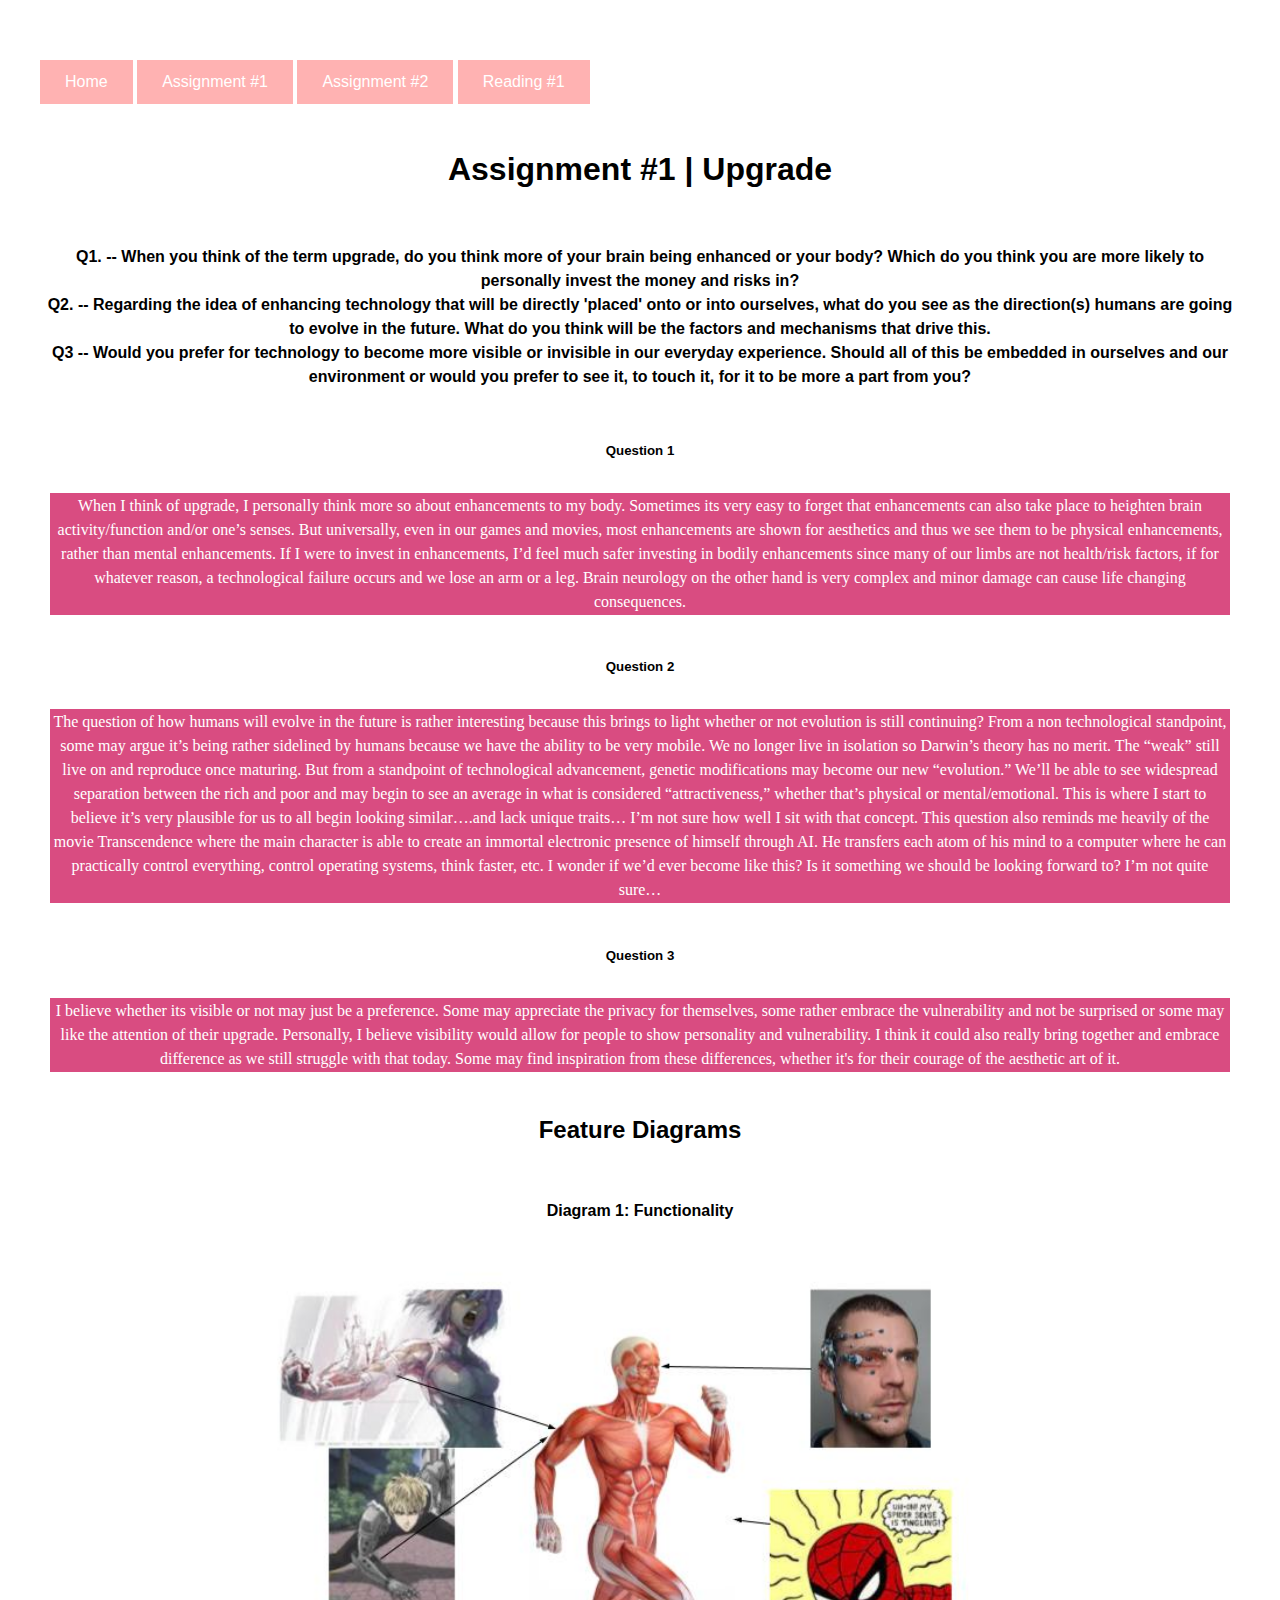
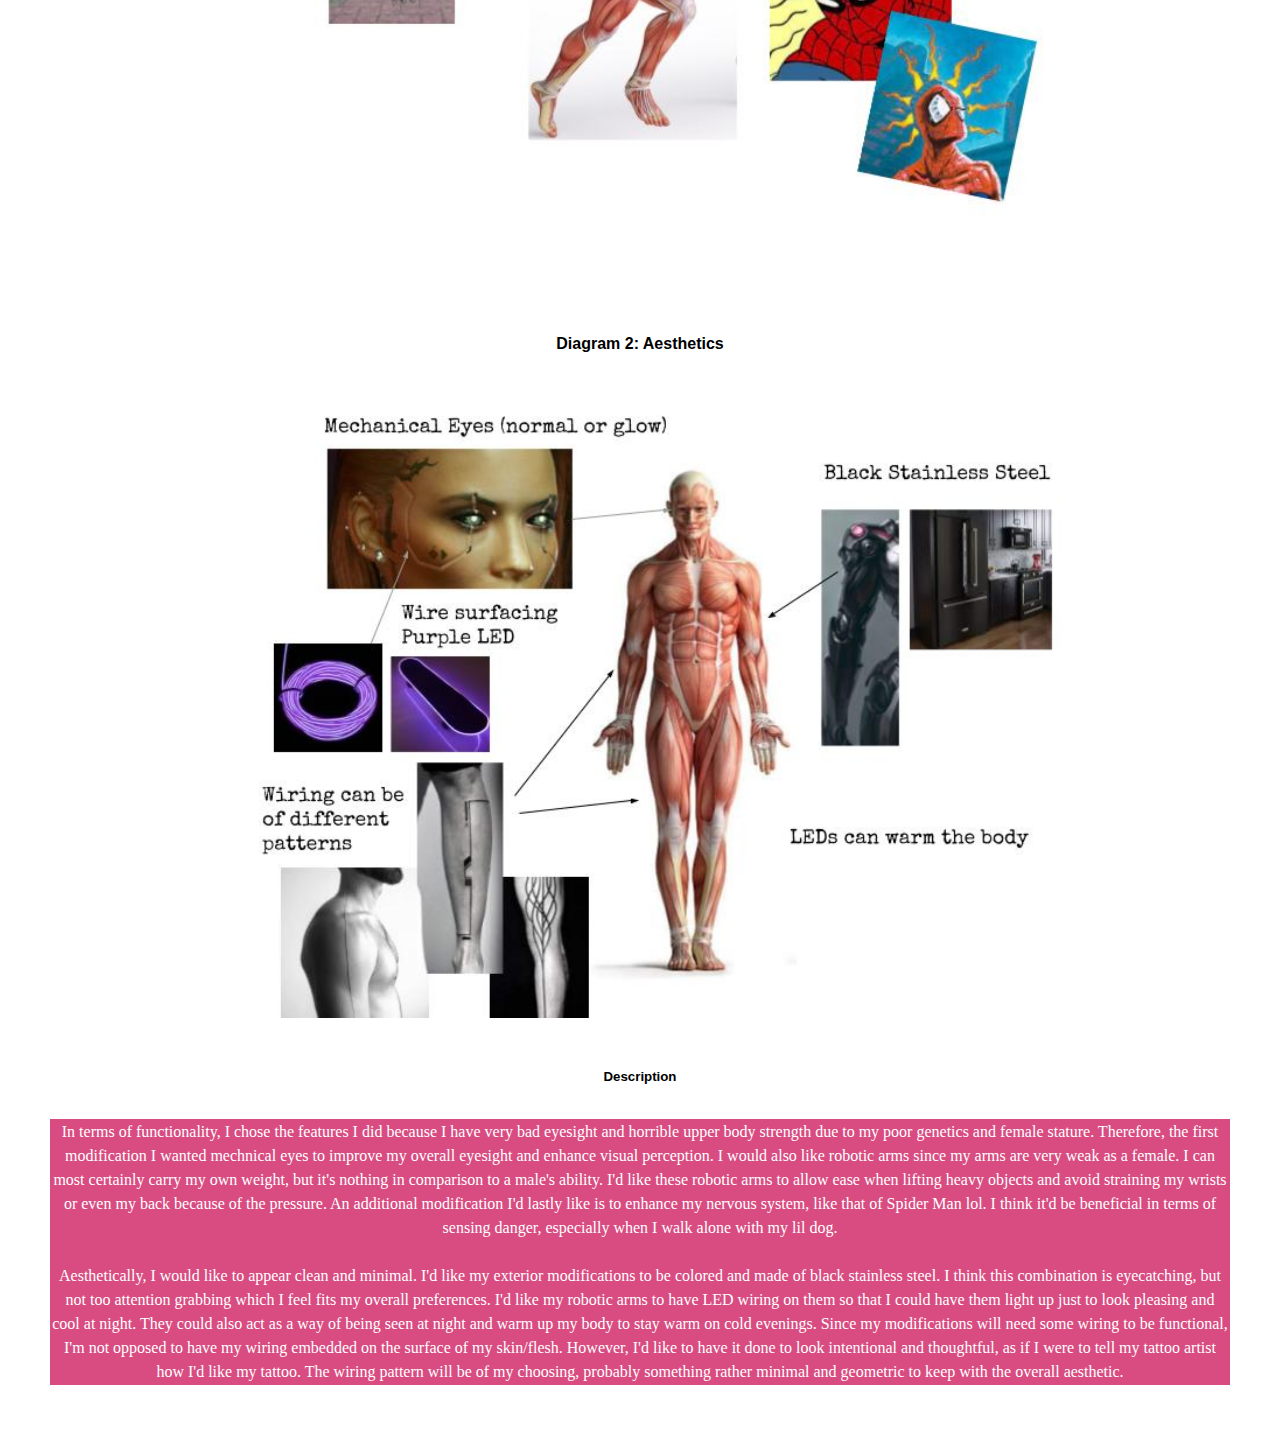
==== a1.html @ e93573c2 "Art 106 Website" ====
<!DOCTYPE html>
<html>

<head>
  <meta charset="utf-8">
  <title>Art 103 | Assignment #1 | Upgrade </title>
  <link rel="stylesheet" type="text/css" href="main.css">
</head>

<body>
  <a href="index.html"> Home </a>
  <a href="a1.html"> Assignment #1 </a>
  <a href="a2.html"> Assignment #2 </a>
  <a href="r1.html"> Reading #1 </a>

  <h1>Assignment #1 | Upgrade</h1>


  <h4>Q1. -- When you think of the term upgrade, do you think more of your brain being enhanced or your body? Which do you think you are more likely to personally invest the money and risks in?<br>
  Q2. -- Regarding the idea of enhancing technology that will be directly 'placed' onto or into ourselves, what do you see as the direction(s) humans are going to evolve in the future. What do you think will be the factors and mechanisms that drive this.<br>
  Q3 -- Would you prefer for technology to become more visible or invisible in our everyday experience. Should all of this be embedded in ourselves and our environment or would you prefer to see it, to touch it, for it to be more a part from you? <br>
</h4>


<h5>Question 1</h5>
<p>	When I think of upgrade, I personally think more so about enhancements to my body. Sometimes its very easy to forget that enhancements can also take place to heighten brain activity/function and/or one’s senses. But universally, even in our games and movies, most enhancements are shown for aesthetics and thus we see them to be physical enhancements, rather than mental enhancements. If I were to invest in enhancements, I’d feel much safer investing in bodily enhancements since many of our limbs are not health/risk factors, if for whatever reason, a technological failure occurs and we lose an arm or a leg. Brain neurology on the other hand is very complex and minor damage can cause life changing consequences.
</p>

<h5>Question 2</h5>
<p>The question of how humans will evolve in the future is rather interesting because this brings to light whether or not evolution is still continuing? From a non technological standpoint, some may argue it’s being rather sidelined by humans because we have the ability to be very mobile. We no longer live in isolation so Darwin’s theory has no merit. The “weak” still live on and reproduce once maturing. But from a standpoint of technological advancement, genetic modifications may become our new “evolution.” We’ll be able to see widespread separation between the rich and poor and may begin to see an average in what is considered “attractiveness,” whether that’s physical or mental/emotional. This is where I start to believe it’s very plausible for us to all begin looking similar….and lack unique traits… I’m not sure how well I sit with that concept. This question also reminds me heavily of the movie Transcendence where the main character is able to create an immortal electronic presence of himself through AI. He transfers each atom of his mind to a computer where he can practically control everything, control operating systems, think faster, etc. I wonder if we’d ever become like this? Is it something we should be looking forward to? I’m not quite sure…
</p>

<h5>Question 3</h5>
<p>I believe whether its visible or not may just be a preference. Some may appreciate the privacy for themselves, some rather embrace the vulnerability and not be surprised or some may like the attention of their upgrade. Personally, I believe visibility would allow for people to show personality and vulnerability. I think it could also really bring together and embrace difference as we still struggle with that today. Some may find inspiration from these differences, whether it's for their courage of the aesthetic art of it.
</p>


<h2>Feature Diagrams</h2>
<h4>Diagram 1: Functionality </h4>
<img src="Images/a1_funct.jpg" alt="Diagram 1: Functionality" style="width:70%; padding-left: 200px">
<h4>Diagram 2: Aesthetics </h4>
<img src="Images/a1_aesth.jpg" alt="Diagram 2: Aesthetics" style="width:70%; padding-left: 200px">



<h5>Description</h5>
<p>In terms of functionality, I chose the features I did because I have very bad eyesight and horrible upper body strength due to my poor genetics and female stature. Therefore, the first modification I wanted mechnical eyes to improve my overall eyesight and enhance visual perception. I would also like robotic arms since my arms are very weak as a female. I can most certainly carry my own weight, but it's nothing in comparison to a male's ability. I'd like these robotic arms to allow ease when lifting heavy objects and avoid straining my wrists or even my back because of the pressure. An additional modification I'd lastly like is to enhance my nervous system, like that of Spider Man lol. I think it'd be beneficial in terms of sensing danger, especially when I walk alone with my lil dog. <br><br> Aesthetically, I would like to appear clean and minimal. I'd like my exterior modifications to be colored and made of black stainless steel. I think this combination is eyecatching, but not too attention grabbing which I feel fits my overall preferences. I'd like my robotic arms to have LED wiring on them so that I could have them light up just to look pleasing and cool at night. They could also act as a way of being seen at night and warm up my body to stay warm on cold evenings. Since my modifications will need some wiring to be functional, I'm not opposed to have my wiring embedded on the surface of my skin/flesh. However, I'd like to have it done to look intentional and thoughtful, as if I were to tell my tattoo artist how I'd like my tattoo. The wiring pattern will be of my choosing, probably something rather minimal and geometric to keep with the overall aesthetic.   </p>

</body>
---- main.css ----
body {
  margin: 30px auto;
  max-width: 1200px;
  font-family: "Helvetica", "Arial", sans-serif;
  line-height: 1.5;
  padding: 30px 20px;
  background-image: url("Images/waterbubbles.jpeg");
  background-repeat: no-repeat;
  background-size: cover;
}

h1, h2, h3, h4, h5, h6{
  padding: 20px 0px 10px 0px;
  text-align: center;
}


p{
  margin: 10px;
  padding: 1px;
  border 2px double;
  background-color: rgba(201, 0, 76, 0.7);
  font-family: "Amatic SC";
  text-align: center;
  color: white;
}



a:link, a:visited {
  background-color: rgba(255, 0, 0, 0.3);
  color: white;
  padding: 10px 25px;
  text-align: center;
  text-decoration: none;
  display: inline-block;
}

a:hover, a:active {
  background-color: rgba(260, 0, 0, 0.7);
}

.centerlink{
  display:block;
  text-align: center;
  padding-bottom: 2%;
}

.center {
  display: block;
  margin-left: auto;
  margin-right: auto;
  width: 50%;
}

/* Three image containers (use 25% for four, and 50% for two, etc) */
.column {
  float: left;
  width: 33.33%;
  padding: 5px;
}

/* Clear floats after image containers */
.row::after {
  content: "";
  clear: both;
  display: table;
}
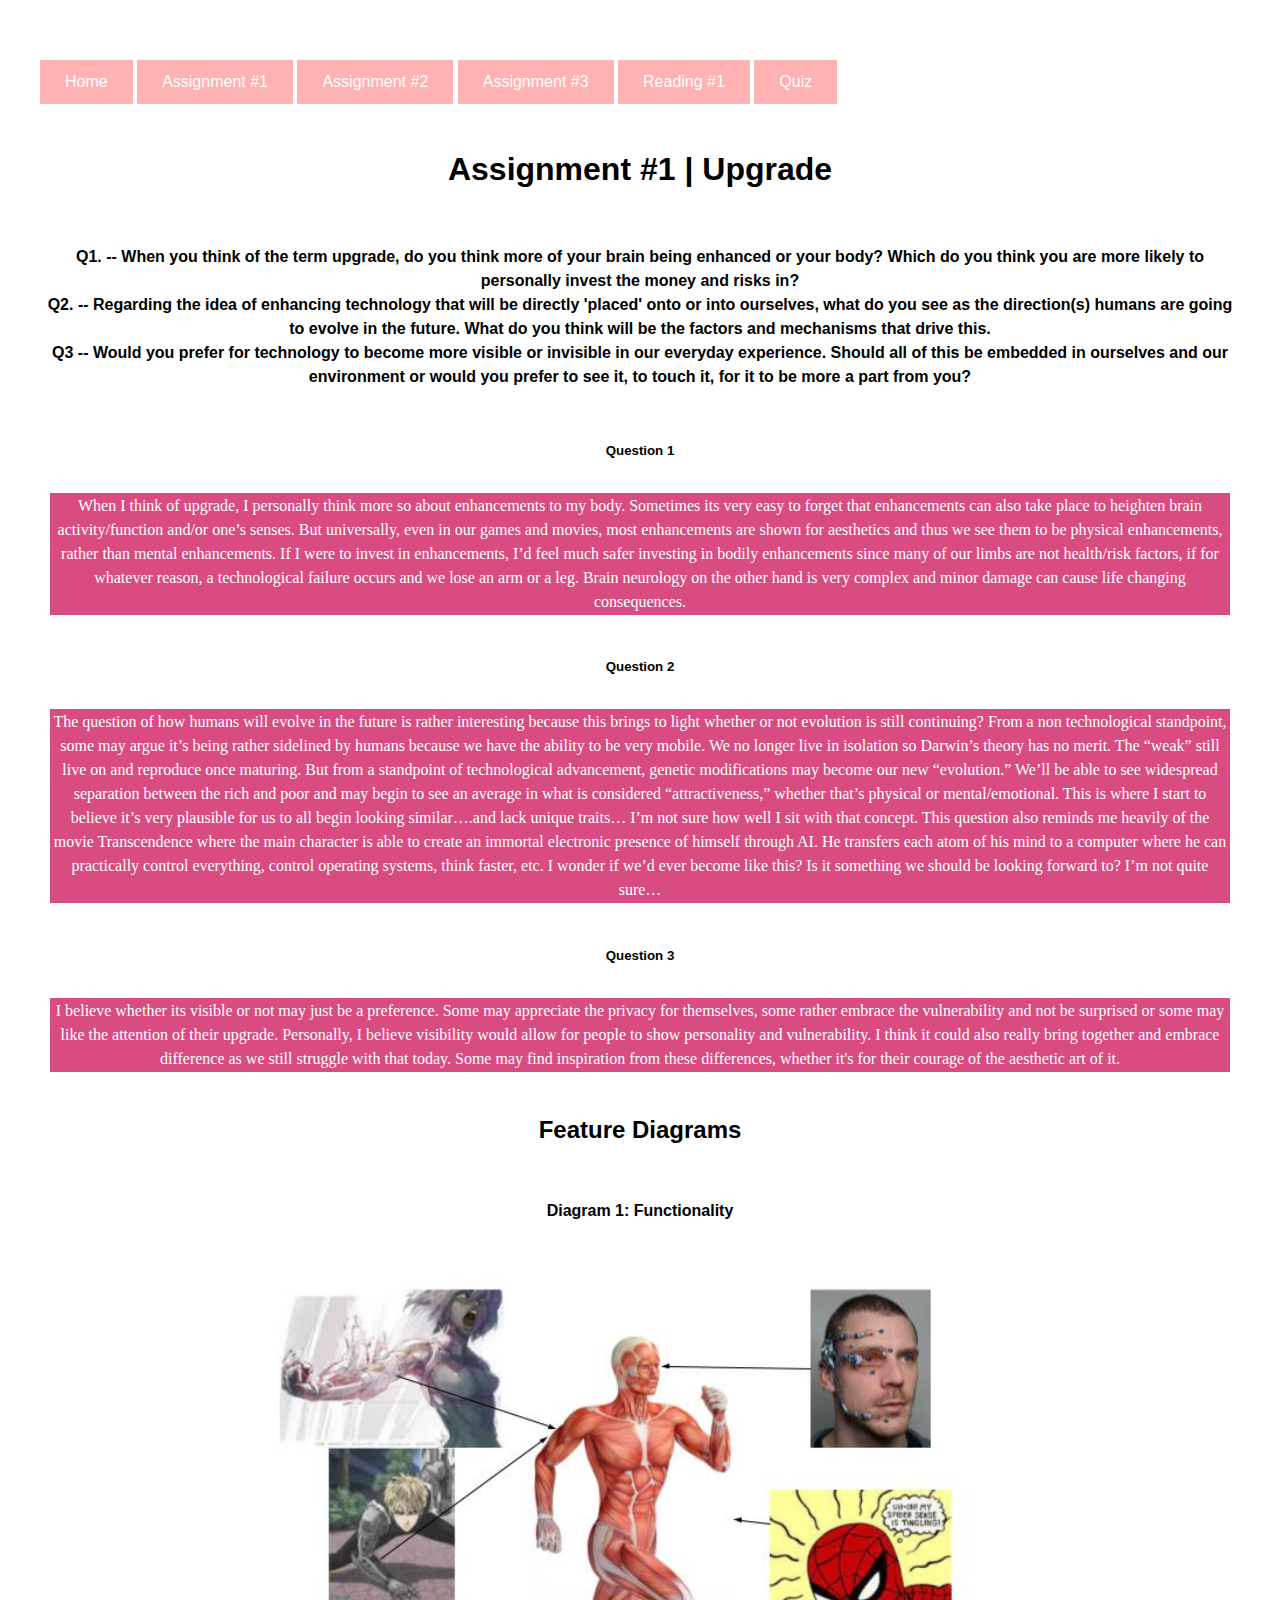
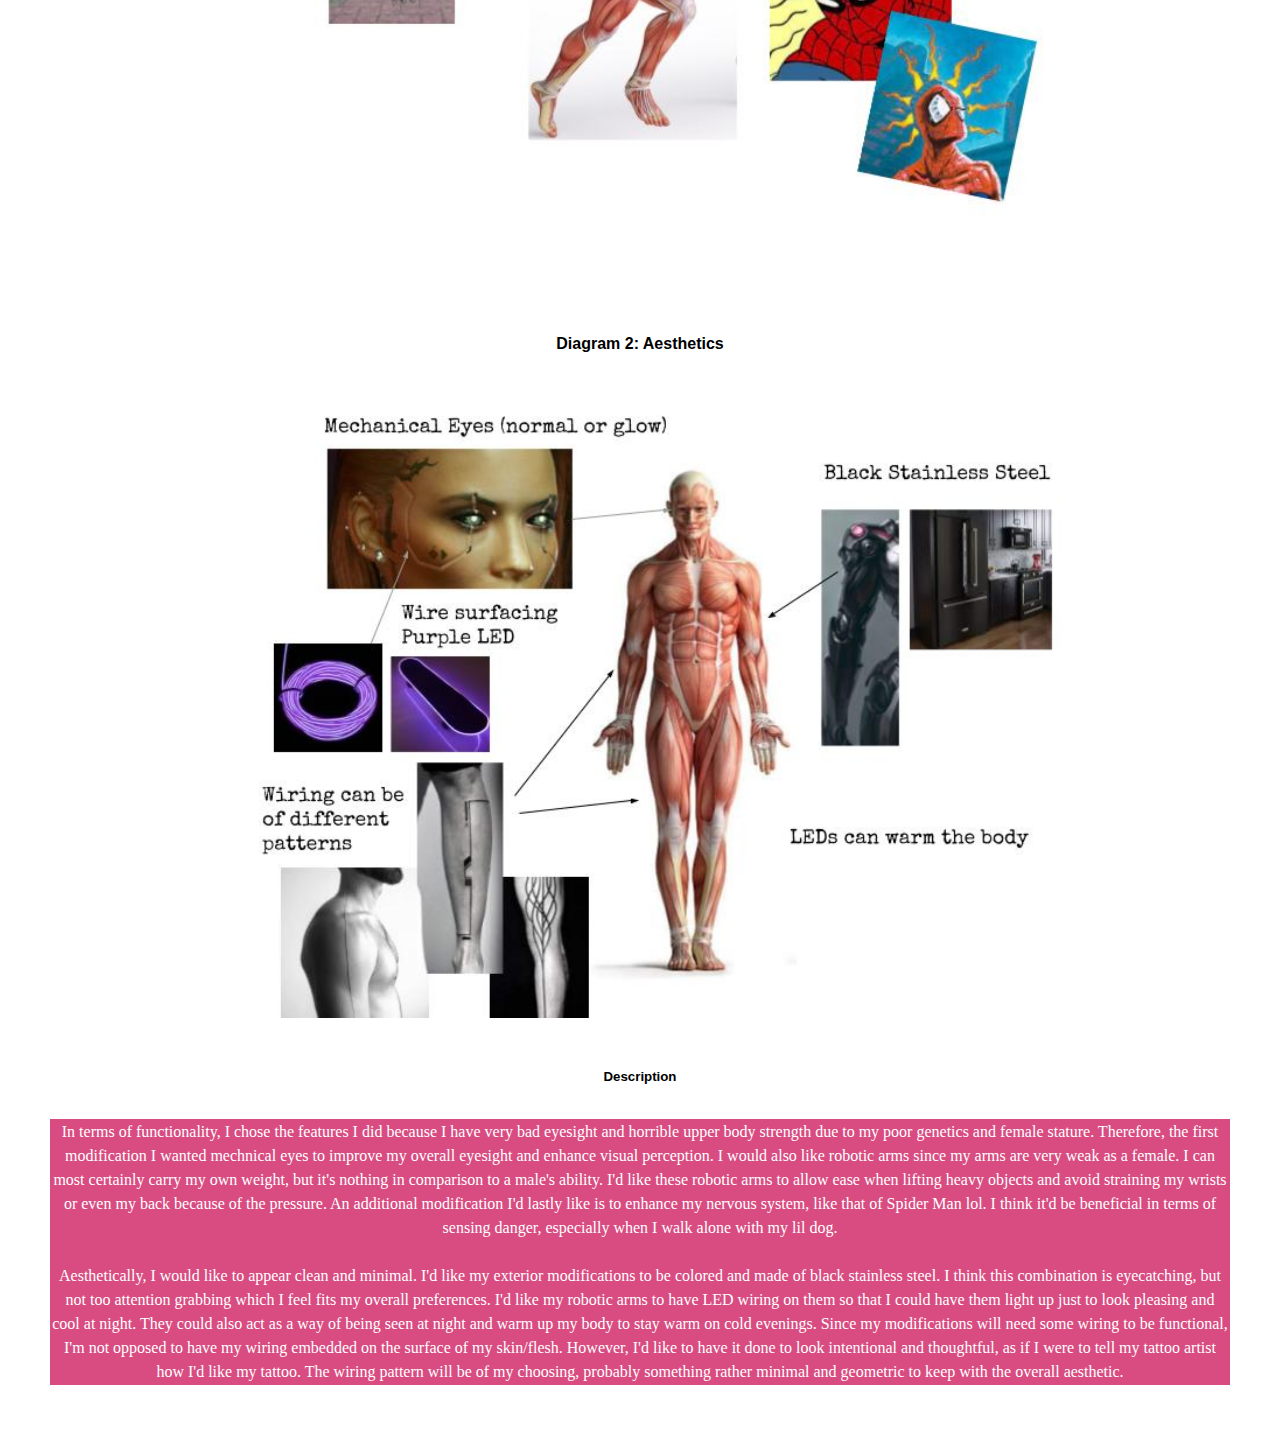
==== commit 7e970247: "update all htmls and add quiz and box html" ====
--- a/a1.html
+++ b/a1.html
@@ -3,7 +3,7 @@
 
 <head>
   <meta charset="utf-8">
-  <title>Art 103 | Assignment #1 | Upgrade </title>
+  <title>Art 106 | Assignment #1 | Upgrade </title>
   <link rel="stylesheet" type="text/css" href="main.css">
 </head>
 
@@ -11,7 +11,10 @@
   <a href="index.html"> Home </a>
   <a href="a1.html"> Assignment #1 </a>
   <a href="a2.html"> Assignment #2 </a>
+  <a href="box.html">Assignment #3</a>
   <a href="r1.html"> Reading #1 </a>
+  <a href="quiz.html">Quiz</a>
+
 
   <h1>Assignment #1 | Upgrade</h1>
 
@@ -20,6 +23,8 @@
   Q2. -- Regarding the idea of enhancing technology that will be directly 'placed' onto or into ourselves, what do you see as the direction(s) humans are going to evolve in the future. What do you think will be the factors and mechanisms that drive this.<br>
   Q3 -- Would you prefer for technology to become more visible or invisible in our everyday experience. Should all of this be embedded in ourselves and our environment or would you prefer to see it, to touch it, for it to be more a part from you? <br>
 </h4>
+
+
 
 
 <h5>Question 1</h5>
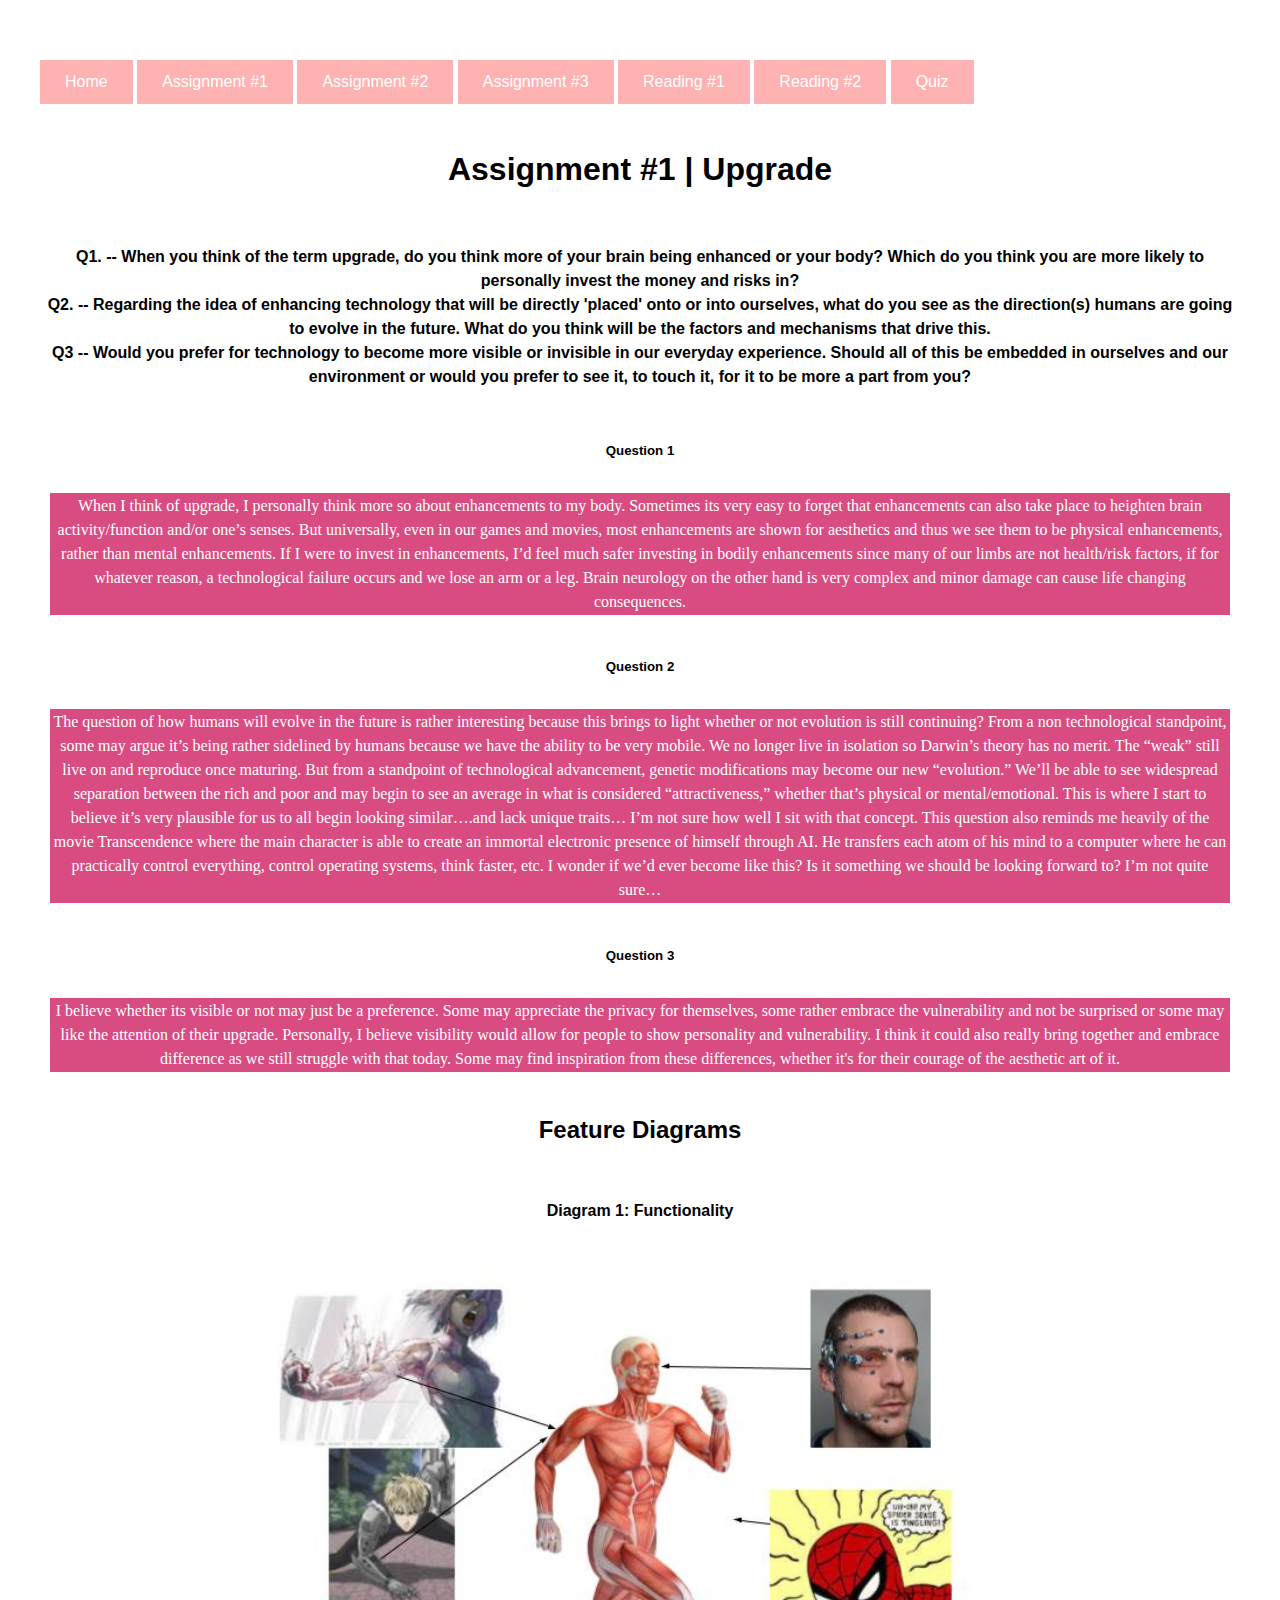
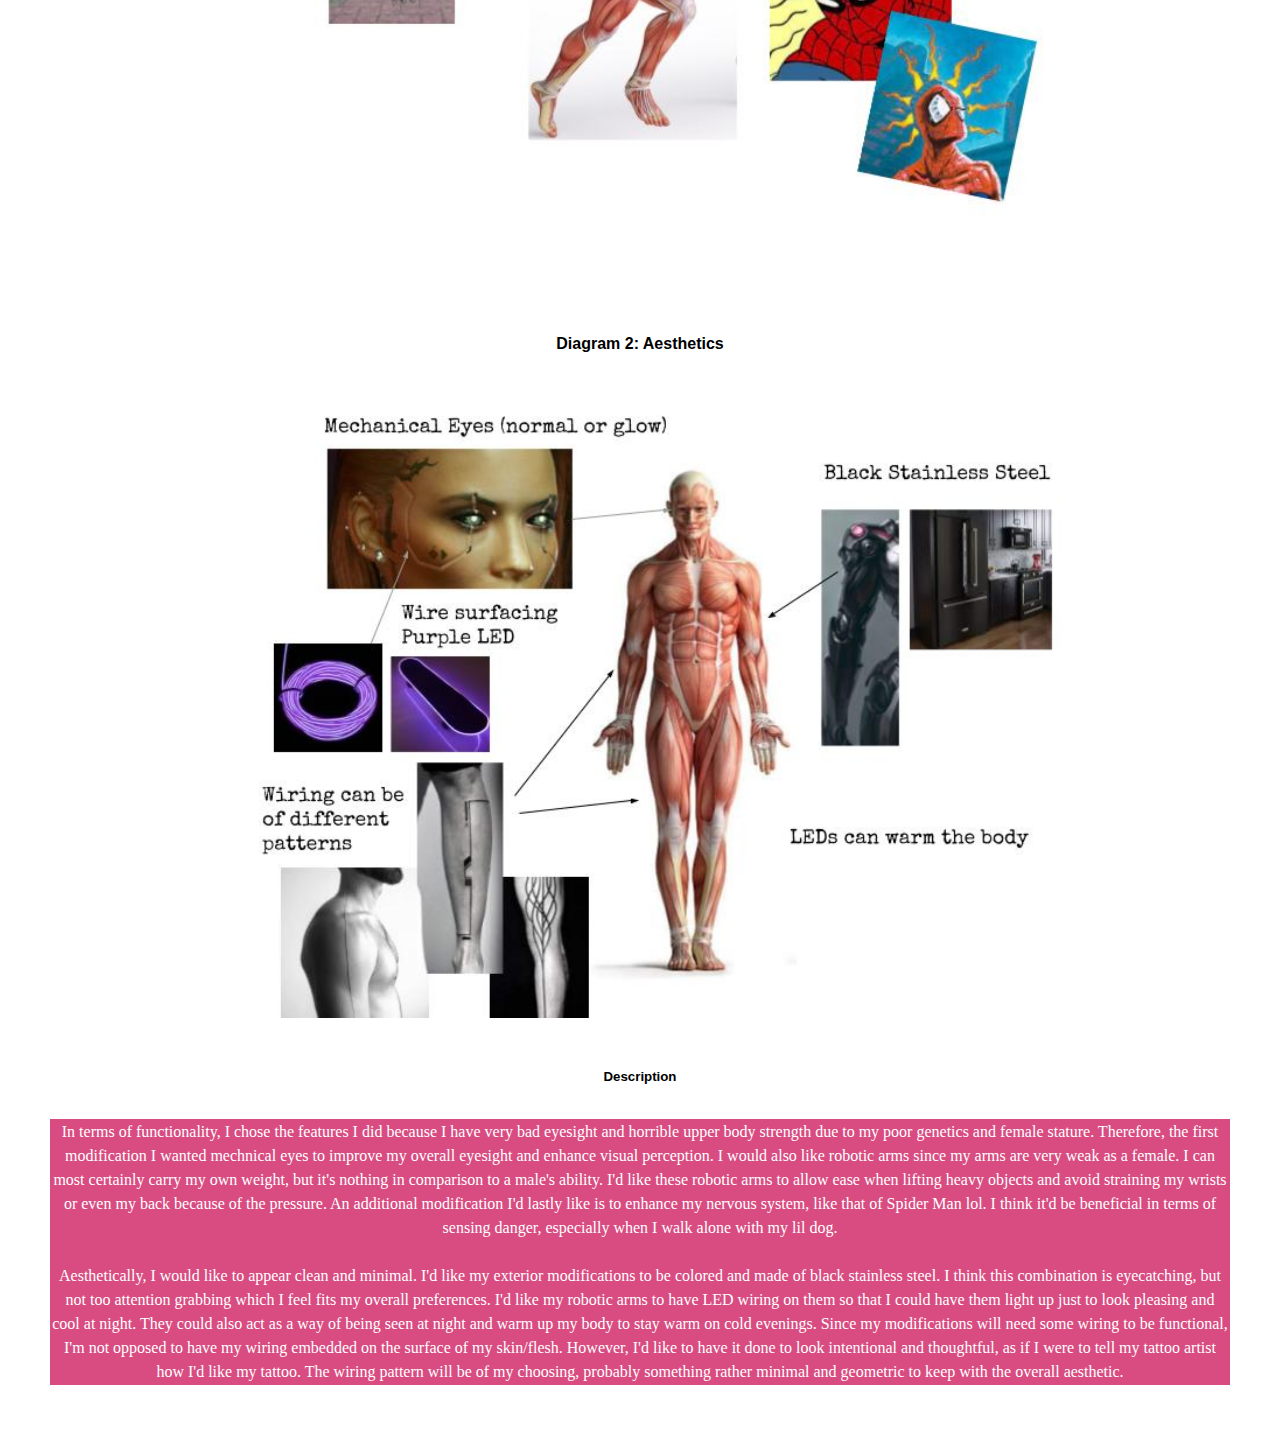
==== commit 6e641a88: "update" ====
--- a/a1.html
+++ b/a1.html
@@ -13,6 +13,7 @@
   <a href="a2.html"> Assignment #2 </a>
   <a href="box.html">Assignment #3</a>
   <a href="r1.html"> Reading #1 </a>
+  <a href="r2.html"> Reading #2 </a>
   <a href="quiz.html">Quiz</a>
 
 
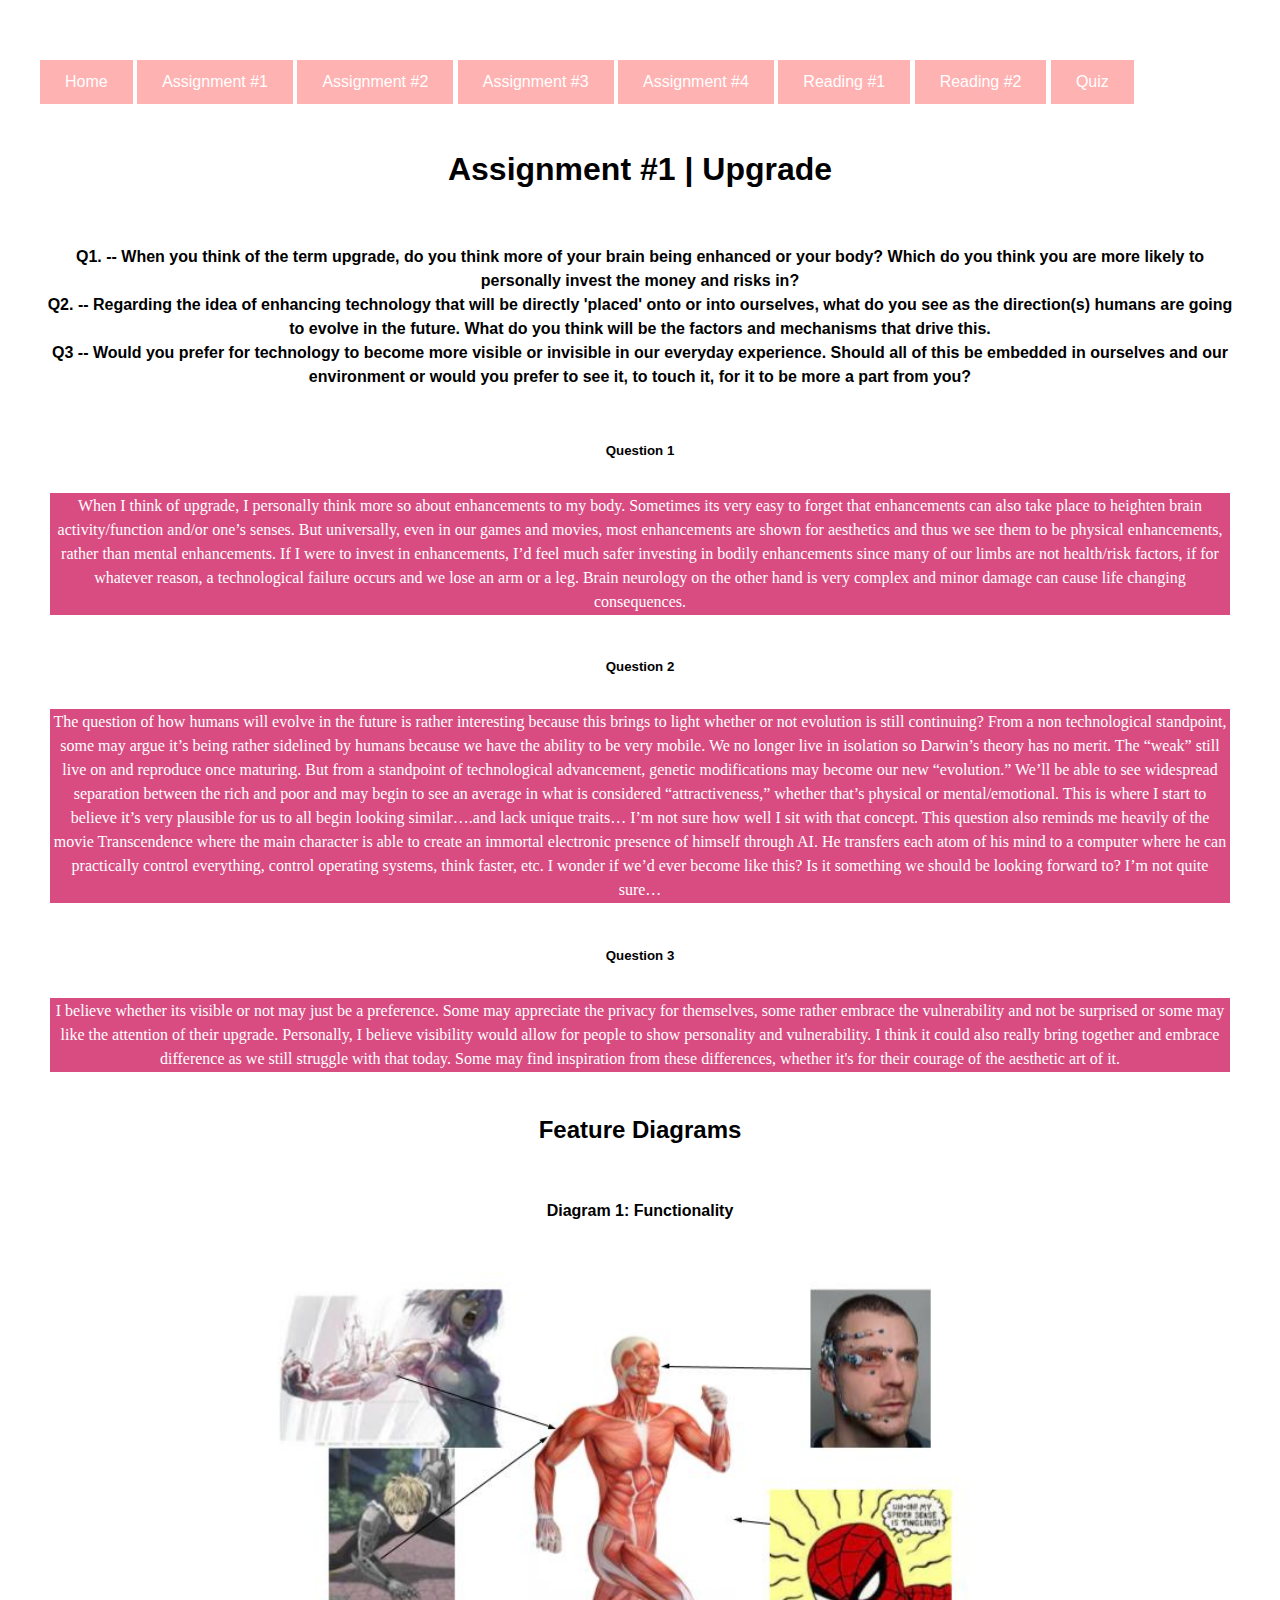
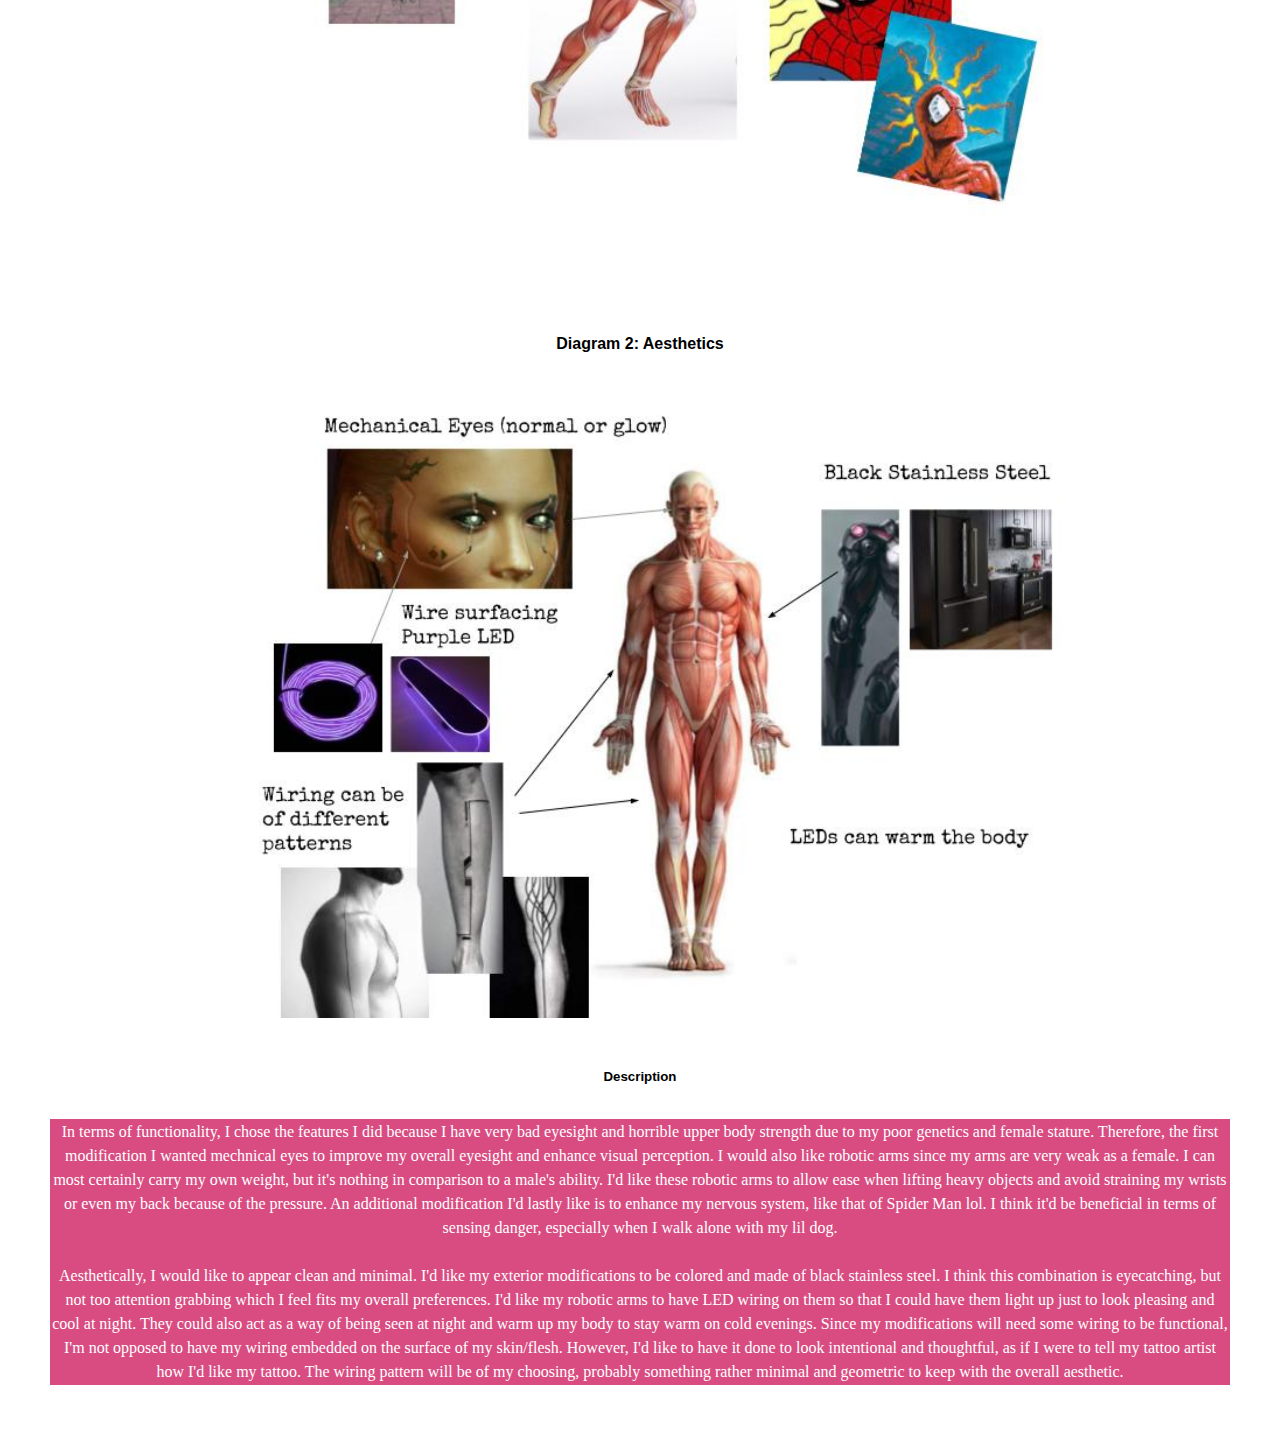
==== commit 76746c01: "update all other htmls and add serial.html" ====
--- a/a1.html
+++ b/a1.html
@@ -12,6 +12,7 @@
   <a href="a1.html"> Assignment #1 </a>
   <a href="a2.html"> Assignment #2 </a>
   <a href="box.html">Assignment #3</a>
+  <a href="serial.html">Assignment #4</a>
   <a href="r1.html"> Reading #1 </a>
   <a href="r2.html"> Reading #2 </a>
   <a href="quiz.html">Quiz</a>
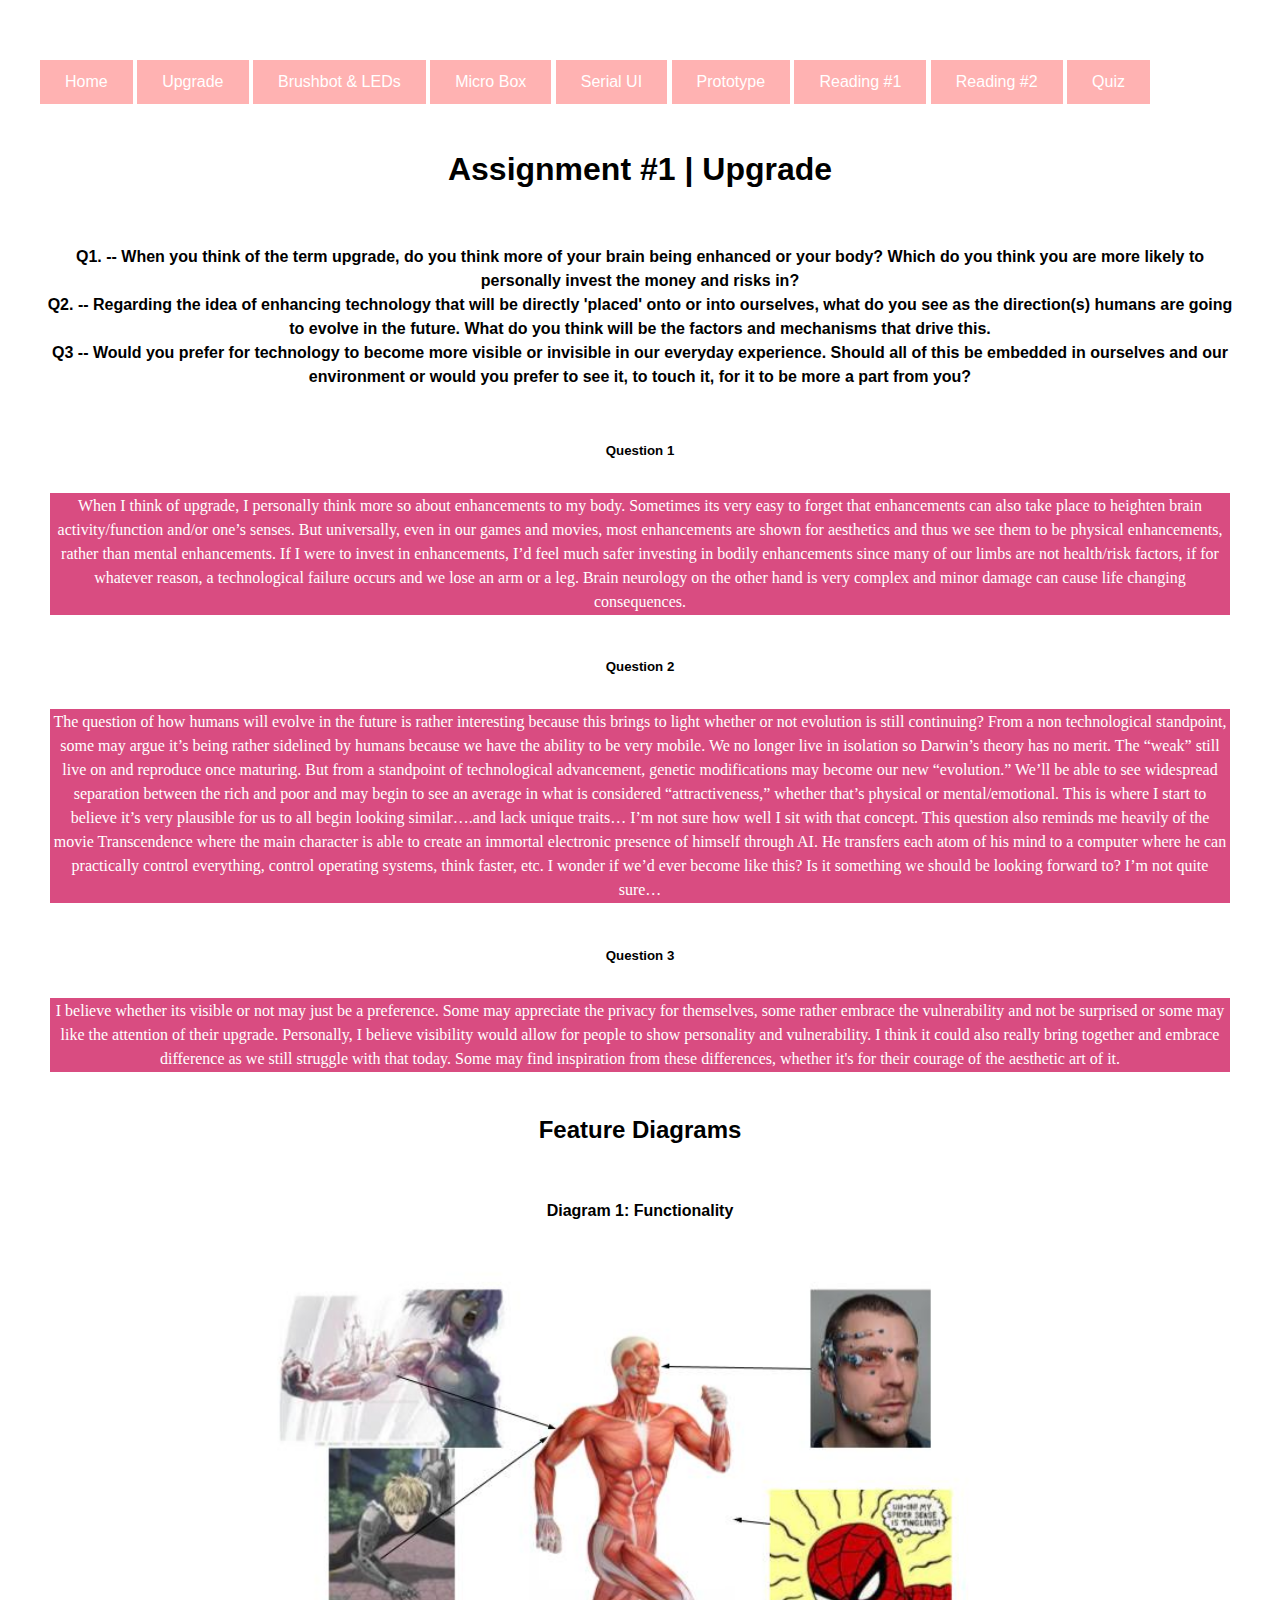
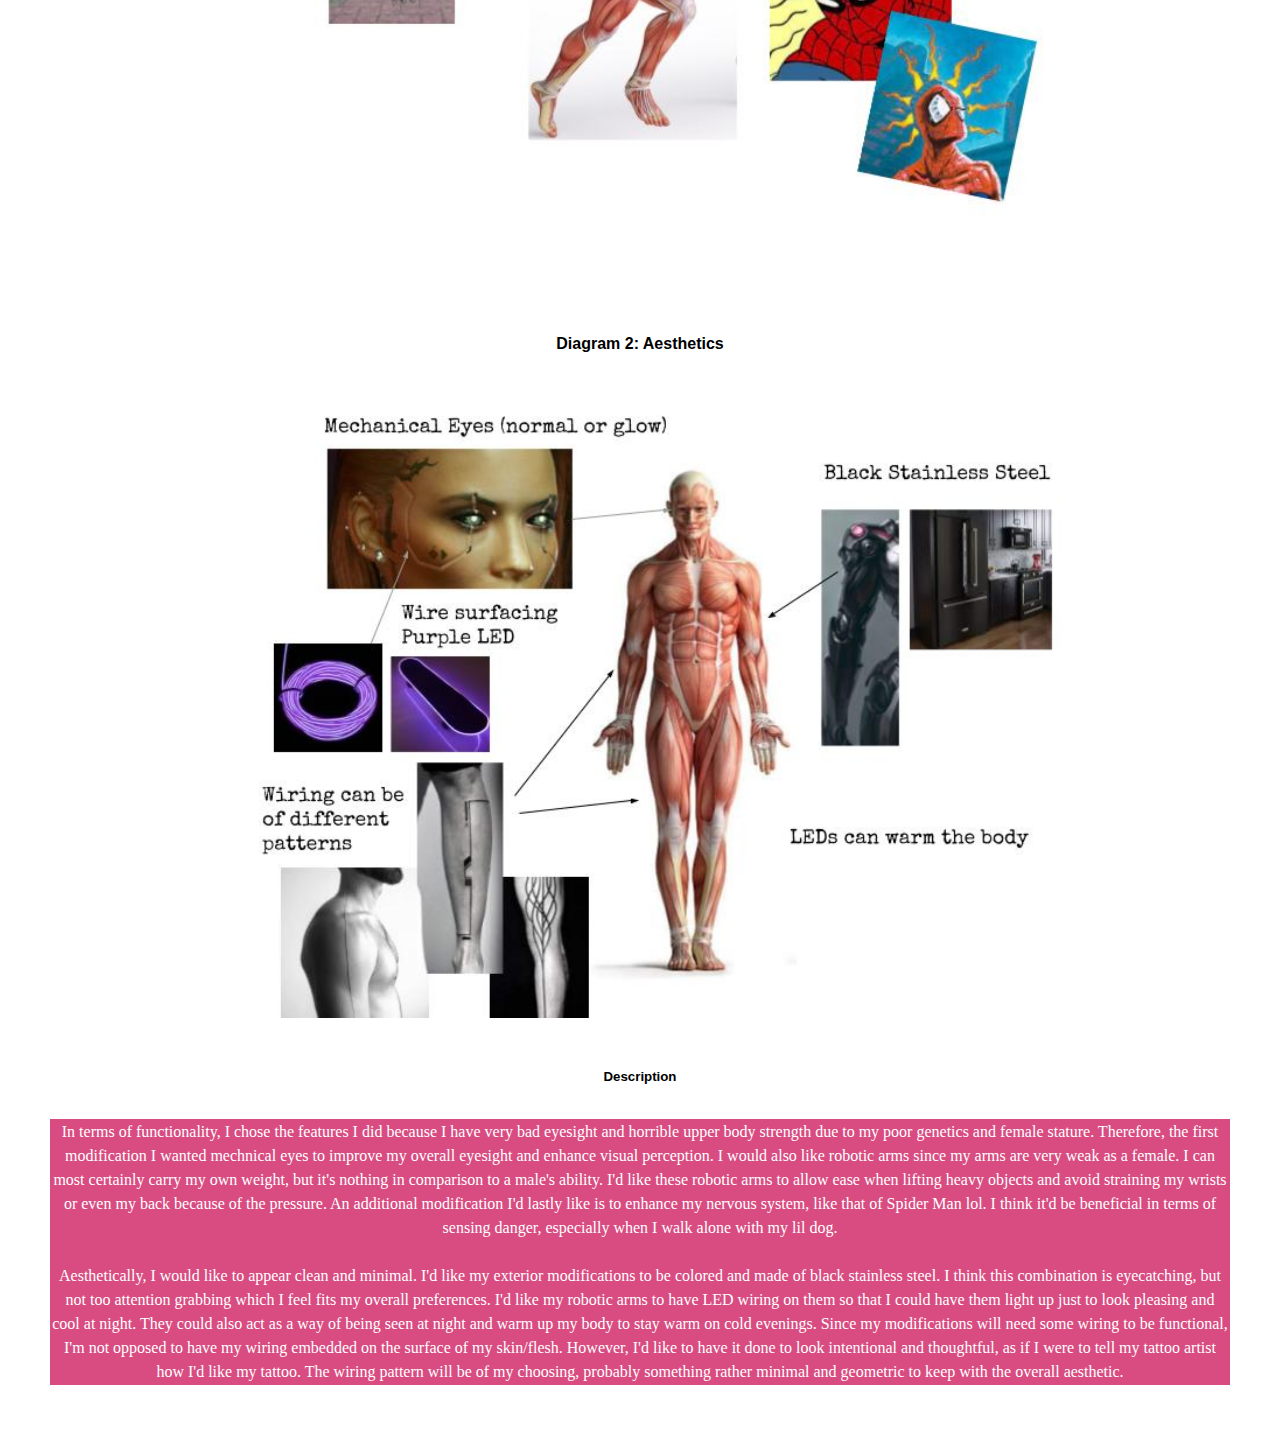
==== commit f859417e: "update all htmls and add prototype.html" ====
--- a/a1.html
+++ b/a1.html
@@ -9,10 +9,11 @@
 
 <body>
   <a href="index.html"> Home </a>
-  <a href="a1.html"> Assignment #1 </a>
-  <a href="a2.html"> Assignment #2 </a>
-  <a href="box.html">Assignment #3</a>
-  <a href="serial.html">Assignment #4</a>
+  <a href="a1.html"> Upgrade </a>
+  <a href="a2.html"> Brushbot & LEDs </a>
+  <a href="box.html">Micro Box</a>
+  <a href="serial.html">Serial UI</a>
+  <a href="prototype.html">Prototype</a>
   <a href="r1.html"> Reading #1 </a>
   <a href="r2.html"> Reading #2 </a>
   <a href="quiz.html">Quiz</a>
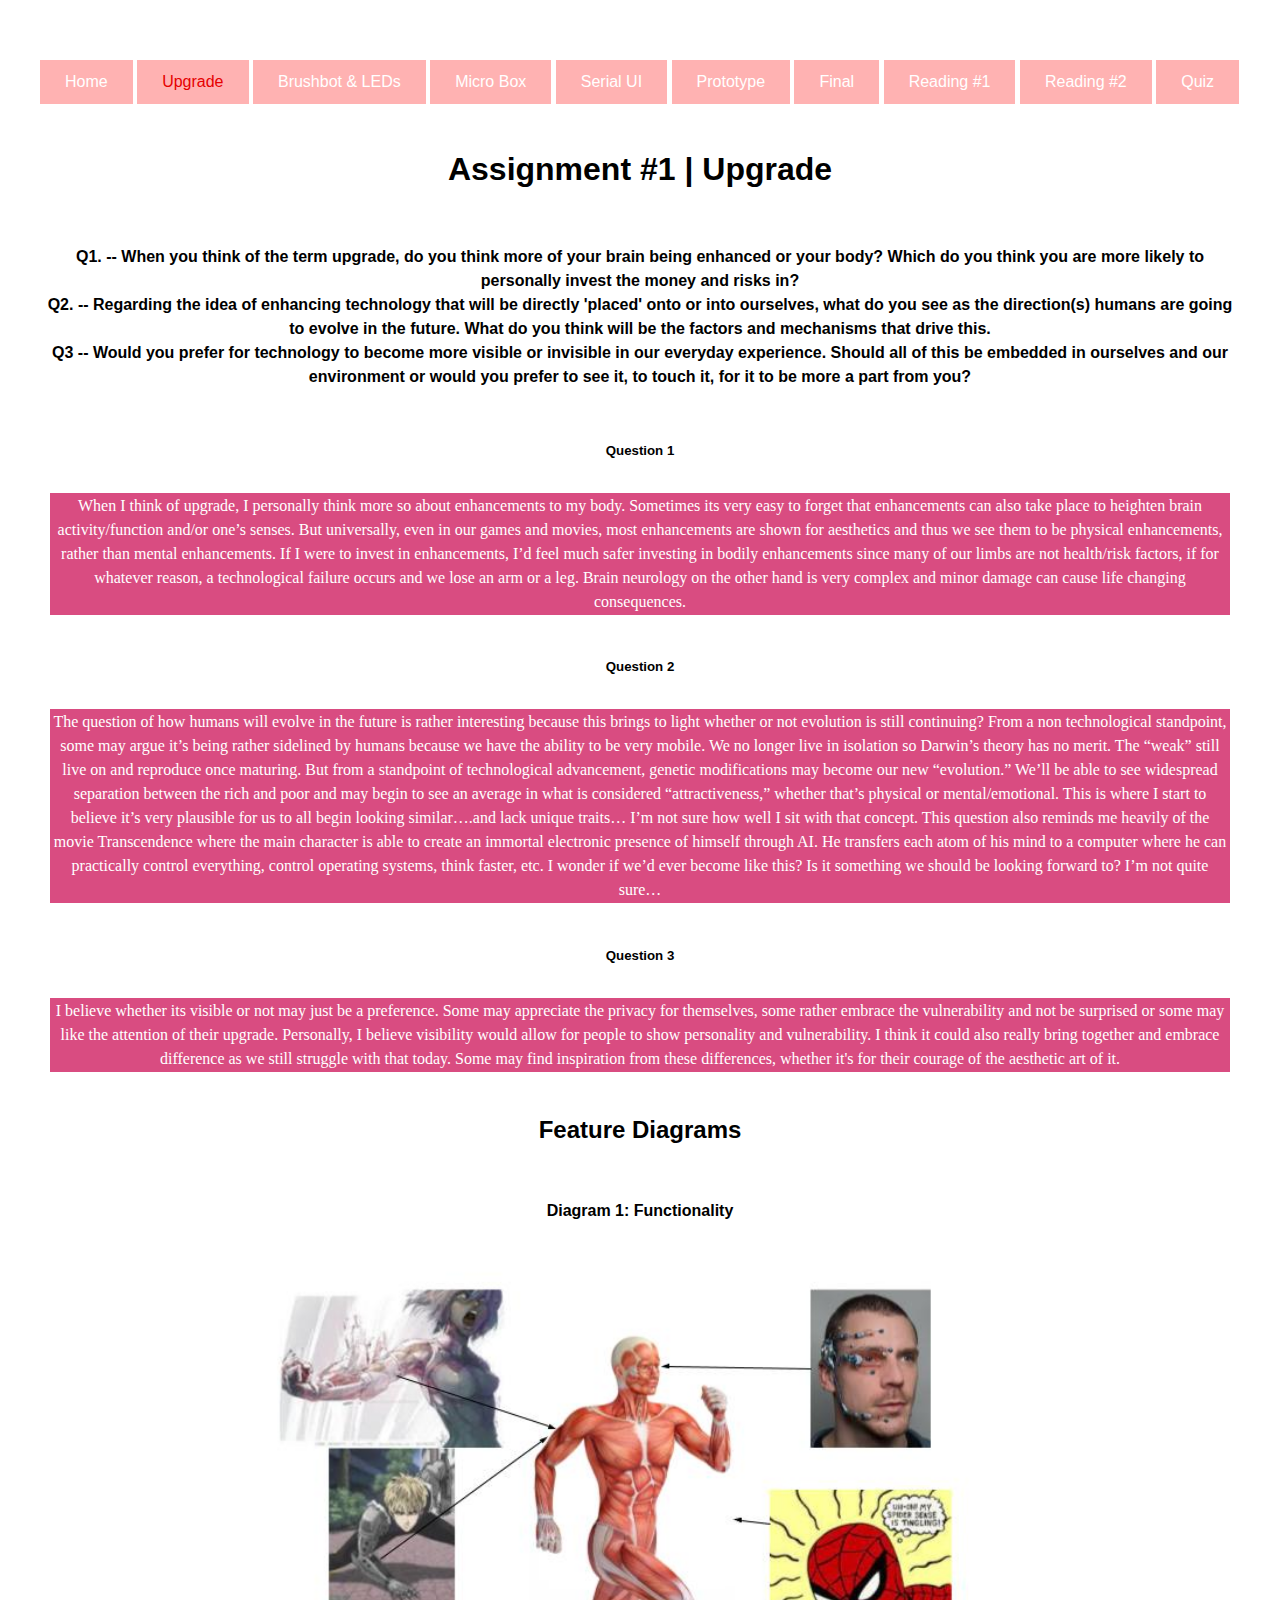
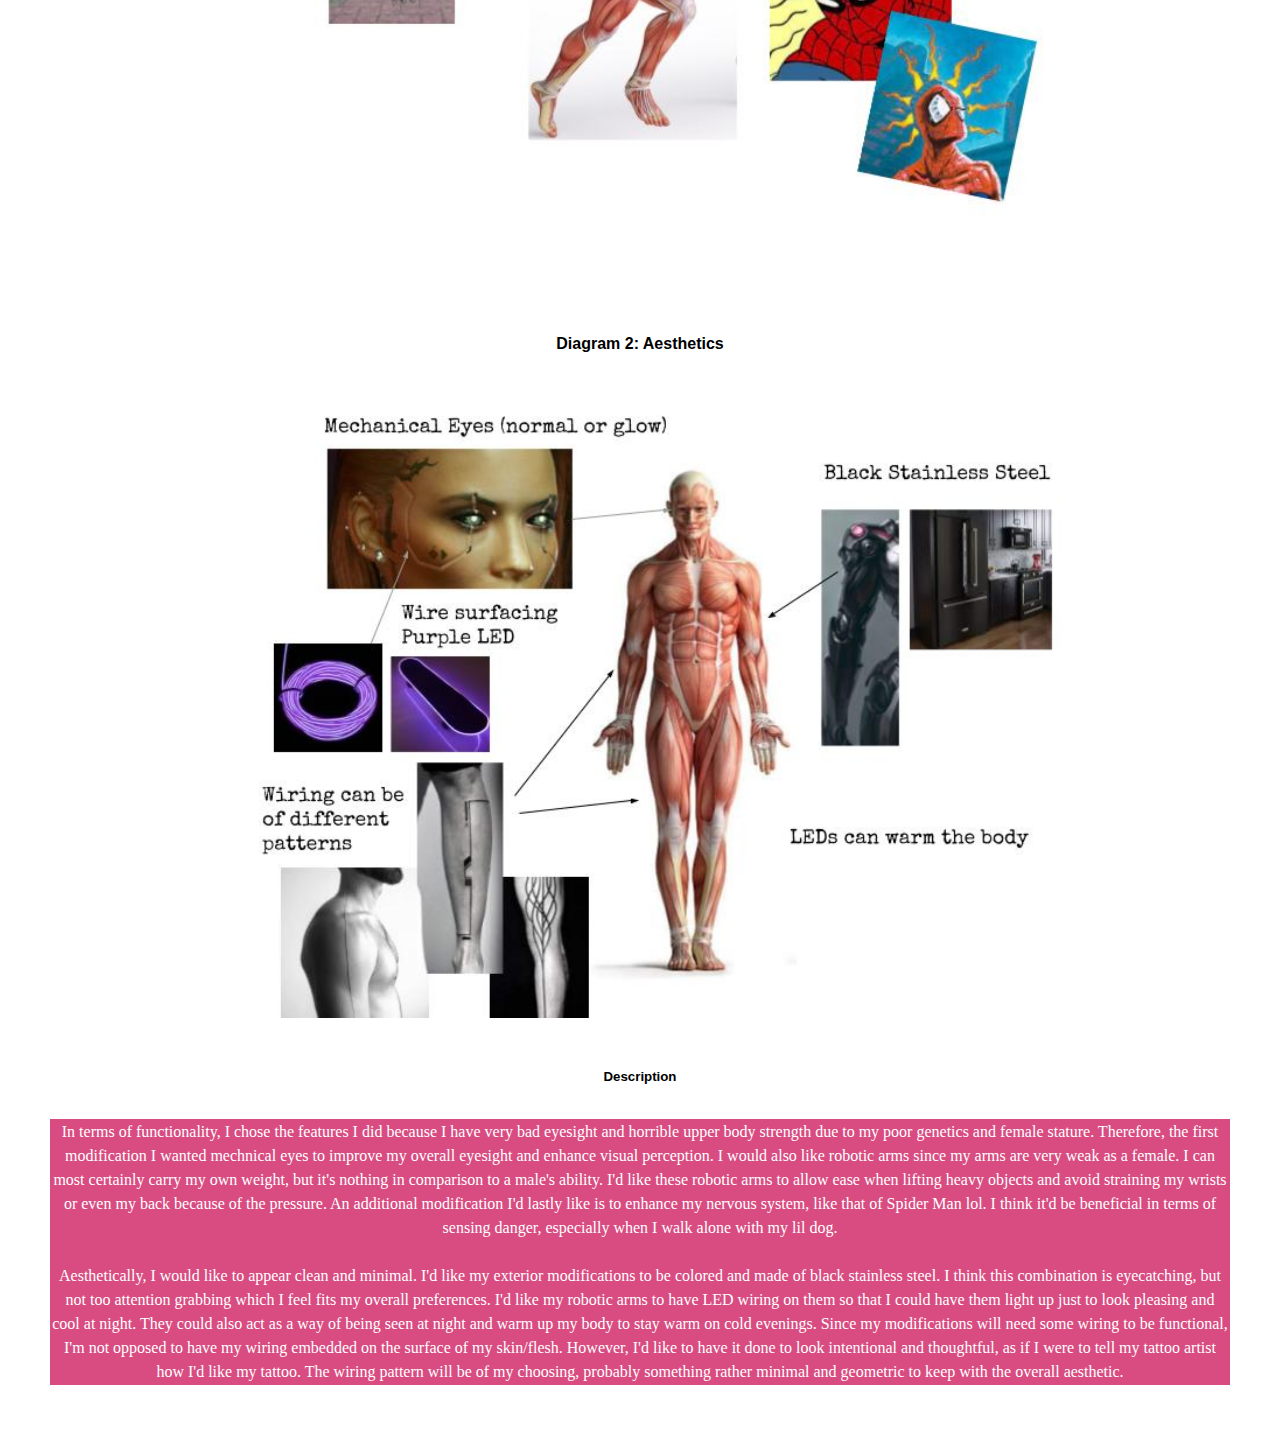
==== commit 1c7e2794: "update prototype.html and add final.html" ====
--- a/a1.html
+++ b/a1.html
@@ -9,11 +9,12 @@
 
 <body>
   <a href="index.html"> Home </a>
-  <a href="a1.html"> Upgrade </a>
+  <a class="active" href="a1.html"> Upgrade </a>
   <a href="a2.html"> Brushbot & LEDs </a>
   <a href="box.html">Micro Box</a>
   <a href="serial.html">Serial UI</a>
   <a href="prototype.html">Prototype</a>
+  <a href="final.html"> Final </a>
   <a href="r1.html"> Reading #1 </a>
   <a href="r2.html"> Reading #2 </a>
   <a href="quiz.html">Quiz</a>
--- a/main.css
+++ b/main.css
@@ -28,7 +28,6 @@
 }
 
 
-
 a:link, a:visited {
   background-color: rgba(255, 0, 0, 0.3);
   color: white;
@@ -38,8 +37,13 @@
   display: inline-block;
 }
 
-a:hover, a:active {
+a:hover{
   background-color: rgba(260, 0, 0, 0.7);
+}
+
+a.active{
+  color: #e60000;
+
 }
 
 .centerlink{
